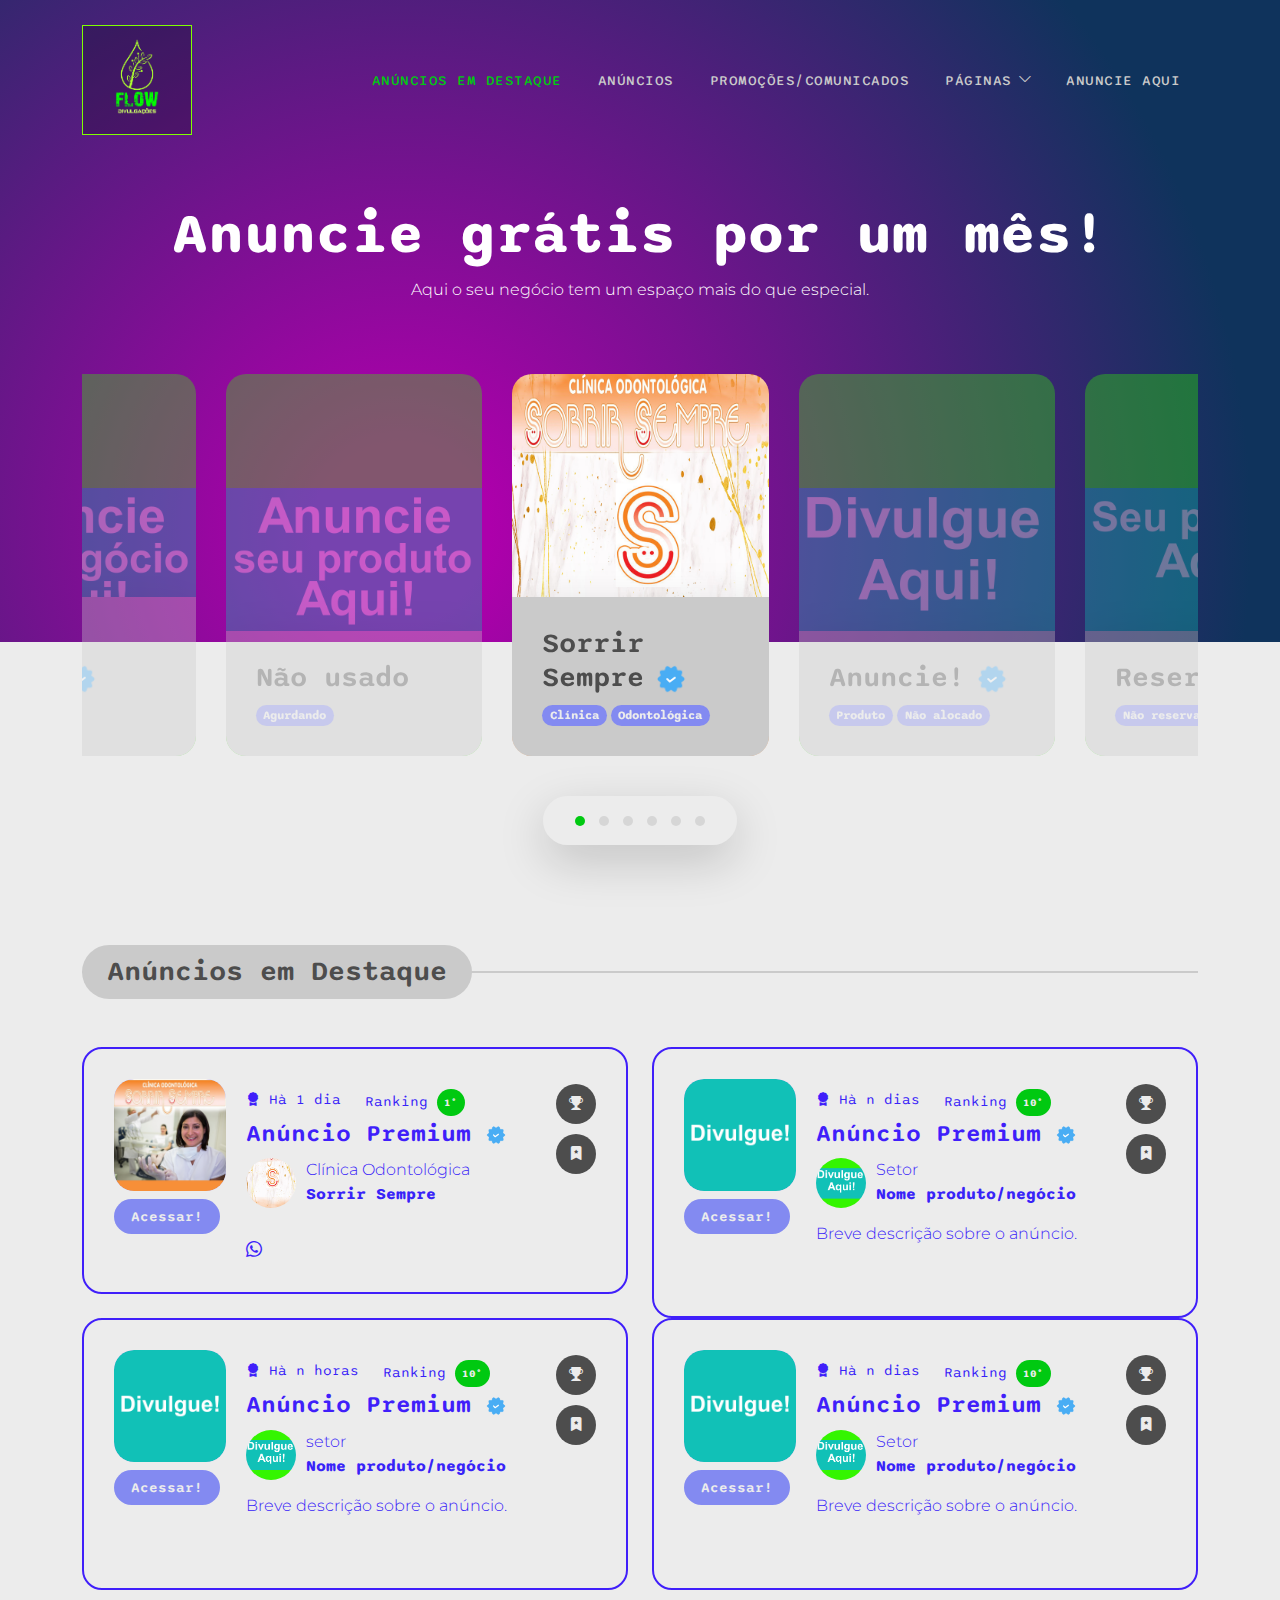
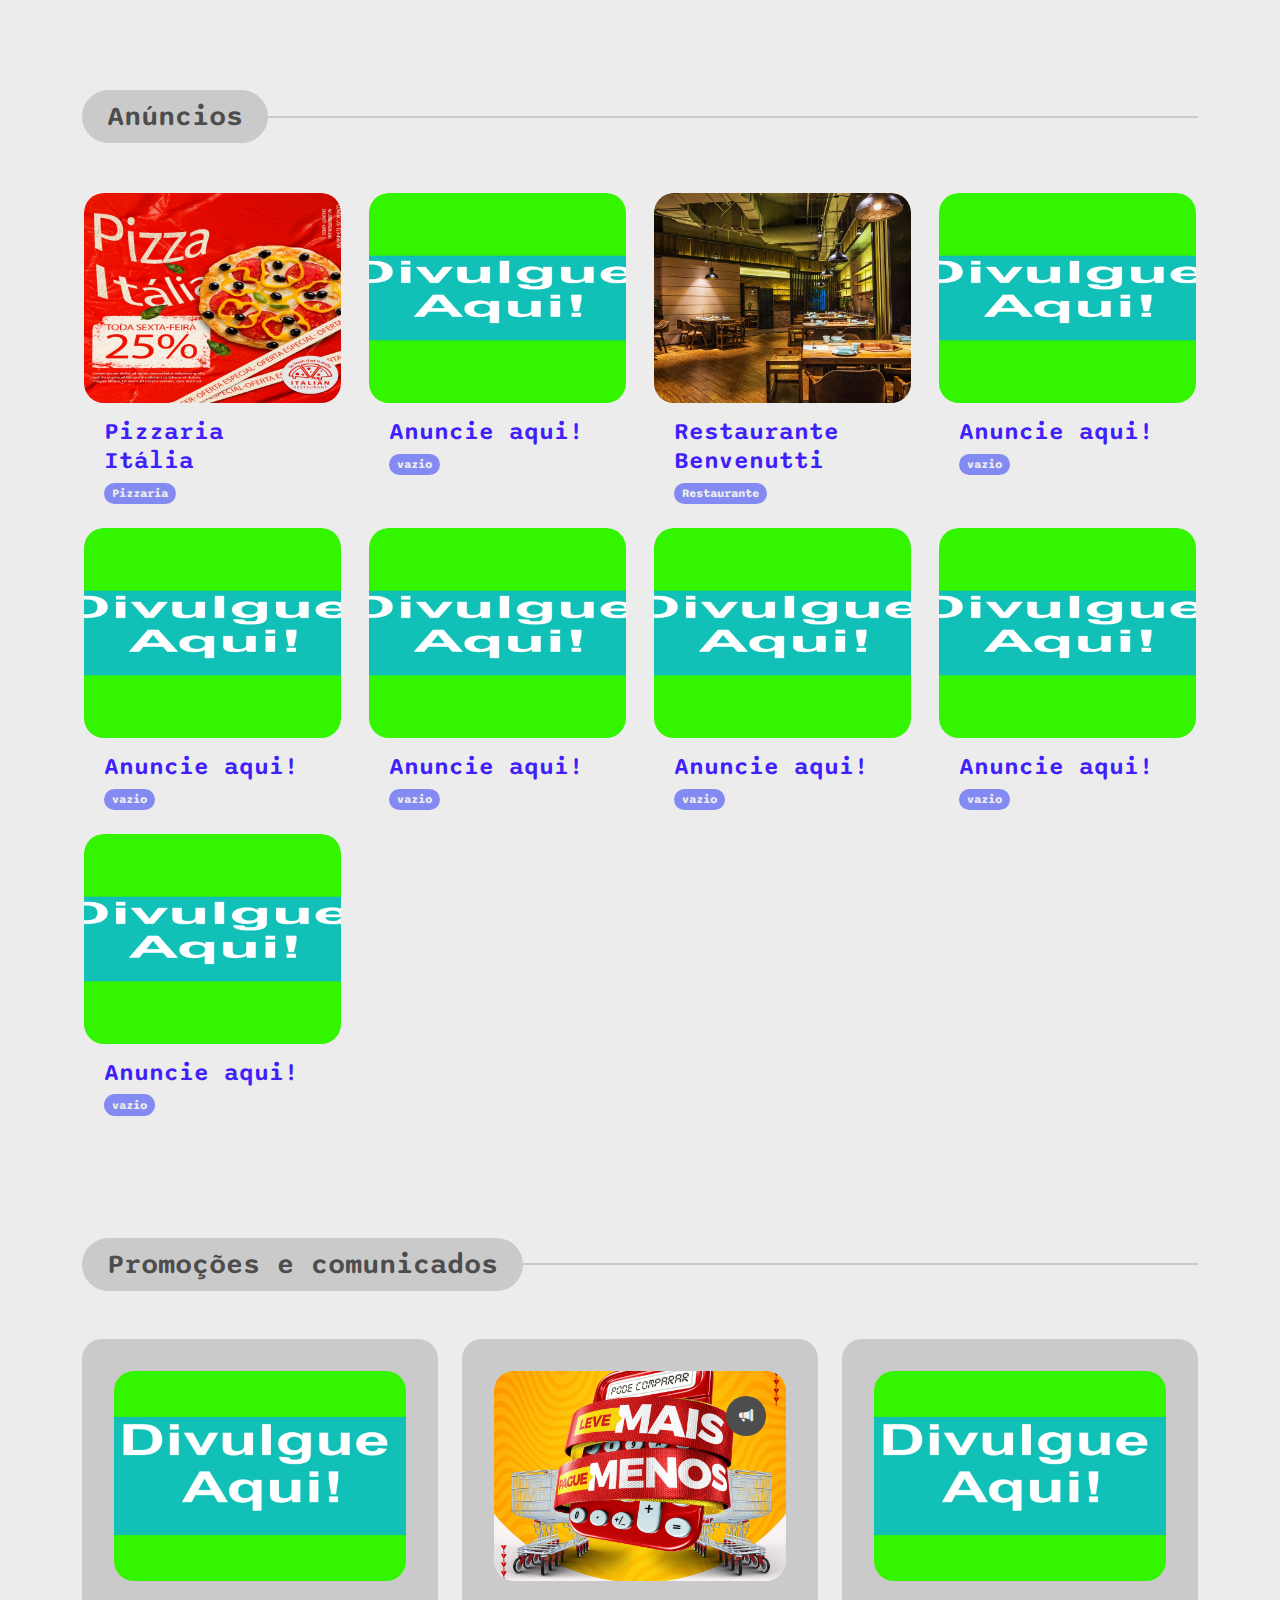
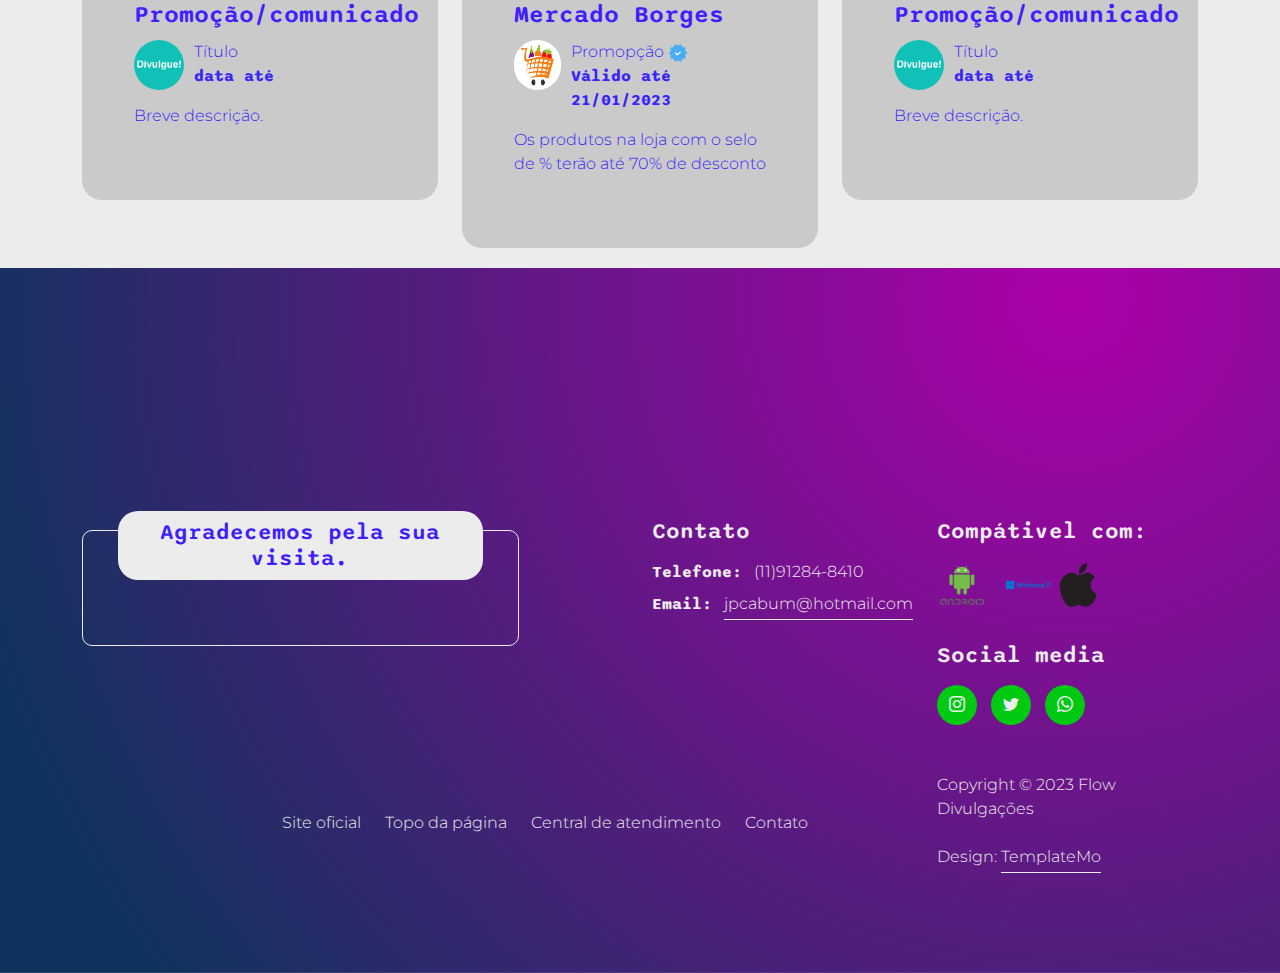
==== index.html @ 2a69c1c2 "Add files via upload" ====
<!doctype html>
<html lang="pt-br">
    <head>
        <meta charset="utf-8">
        <meta name="viewport" content="width=device-width, initial-scale=1">

        <meta name="description" content="Nosso site foi desenvolvido para divulgar negócios, marcas, produtos, etc.
        Aqui a sua marca tem um espaço mais do que especial.
        Venha conhecer nossos planos!">
        <meta name="author" content="Flow Divulgações">
        <meta name="keywords" content="site, divulgação, agência, divulgar meu negócio,
        divulgar pizzaria, divulgar lojinha, anúncio, anúnciar meu negócio, clínica odontológica,
        sorrir sempre, dentista, pizzaria, restaurante, flow, divulgações, flow divulgações">

        <title>Flow Divulgações</title>

        <!-- CSS FILES -->        
        <link rel="preconnect" href="https://fonts.googleapis.com">
        
        <link rel="preconnect" href="https://fonts.gstatic.com" crossorigin>

        <link href="https://fonts.googleapis.com/css2?family=Montserrat:wght@300;400&family=Sono:wght@200;300;400;500;700&display=swap" rel="stylesheet">
                        
        <link rel="stylesheet" href="css/bootstrap.min.css">

        <link rel="stylesheet" href="css/bootstrap-icons.css">

        <link rel="stylesheet" href="css/owl.carousel.min.css">
        
        <link rel="stylesheet" href="css/owl.theme.default.min.css">

        <link href="css/templatemo-pod-talk.css" rel="stylesheet">
        
    </head>
    
    <body>

        <main>
                
            <nav class="navbar navbar-expand-lg">
                <div class="container">
                    <!--logotipo-->
                    <a class="navbar-brand me-lg-5 me-0" href="#">
                        
                        <img src="images/logo.png" class="logo-image img-fluid" alt="templatemo pod talk">
                  
                    </a>
                    <!--fim-logotipo-->
                    <!--pesquisa-->
                    <!--
                    <form action="#" method="get" class="custom-form search-form flex-fill me-3" role="search">
                        <div class="input-group input-group-lg">    
                            <input name="search" type="search" class="form-control" id="search" placeholder="Search Podcast" aria-label="Search">

                            <button type="submit" class="form-control" id="submit">
                                <i class="bi-search"></i>
                            </button>
                        </div>
                    </form>
                    -->
                    <!--fim-pesquisa-->
    
                    <button class="navbar-toggler" type="button" data-bs-toggle="collapse" data-bs-target="#navbarNav" aria-controls="navbarNav" aria-expanded="false" aria-label="Toggle navigation">
                        <span class="navbar-toggler-icon"></span>
                </button>
    
                    <div class="collapse navbar-collapse" id="navbarNav">
                        <ul class="navbar-nav ms-lg-auto">
                            <li class="nav-item">
                                <a class="nav-link active" href="#destaque">Anúncios em Destaque</a>
                            </li>

                            <li class="nav-item">
                                <a class="nav-link" href="#basic">Anúncios</a>
                            </li>

                            <li class="nav-item">
                                <a class="nav-link" href="#promo">Promoções/Comunicados</a>
                            </li>

                            <li class="nav-item dropdown">
                                <a class="nav-link dropdown-toggle" href="#" id="navbarLightDropdownMenuLink" role="button" data-bs-toggle="dropdown" aria-expanded="false">Páginas</a>

                                <ul class="dropdown-menu dropdown-menu-light" aria-labelledby="navbarLightDropdownMenuLink">
                                    <li><a class="dropdown-item" href="#">Em manutenção</a></li>

                                    <li><a class="dropdown-item" href="#">Em manutenção</a></li>
                                </ul>
                            </li>

                            <li class="nav-item">
                                <a class="nav-link" href="tabela/index.html" target="_blank">Anuncie aqui</a>
                            </li>
                        </ul>

                        
                    </div>
                </div>
            </nav>
            

            <section class="hero-section">
                <div class="container">
                    <div class="row">

                        <div class="col-lg-12 col-12">
                            <div class="text-center mb-5 pb-2">


                                
                                <h1 class="text-white">Anuncie grátis por um mês!</h1>

                                <p class="text-white">Aqui o seu negócio tem um espaço mais do que especial.</p>
                                
                                <!--
                                <a href="tabela/index.html" target="_blank"class="btn custom-btn smoothscroll mt-3">Preços!
                                </a>
                                -->
                            </div>

                            <div class="owl-carousel owl-theme">
                                <div class="owl-carousel-info-wrap item">
                                    <img src="images/profile/1.png" class="owl-carousel-image img-fluid" alt="">

                                    <div class="owl-carousel-info">
                                        <h4 class="mb-2">
                                            Sorrir Sempre
                                            <img src="images/verified.png" class="owl-carousel-verified-image img-fluid" alt="">
                                        </h4>

                                        <span class="badge">Clínica</span>

                                        <span class="badge">Odontológica</span>
                                    </div>

                                    <div class="social-share">
                                        <ul class="social-icon">
                                            <li class="social-icon-item">
                                                <a href="#" class="social-icon-link bi-twitter"></a>
                                            </li>

                                            <li class="social-icon-item">
                                                <a href="https://wa.me/message/3HQS3QZQEKSHJ1" target="_blank" class="social-icon-link bi-whatsapp"></a>
                                            </li>
                                        </ul>
                                    </div>
                                </div>

                                <div class="owl-carousel-info-wrap item">
                                    <img src="images/profile/reserva.png" class="owl-carousel-image img-fluid" alt="">

                                    <div class="owl-carousel-info">
                                        <h4 class="mb-2">
                                            Anuncie!
                                            <img src="images/verified.png" class="owl-carousel-verified-image img-fluid" alt="">
                                        </h4>

                                        <span class="badge">Produto</span>

                                        <span class="badge">Não alocado</span>
                                    </div>

                                    <div class="social-share">
                                        <ul class="social-icon">
                                            <li class="social-icon-item">
                                                <a href="#" class="social-icon-link bi-twitter"></a>
                                            </li>

                                            <li class="social-icon-item">
                                                <a href="#" class="social-icon-link bi-facebook"></a>
                                            </li>

                                            <li class="social-icon-item">
                                                <a href="#" class="social-icon-link bi-pinterest"></a>
                                            </li>
                                        </ul>
                                    </div>
                                </div>

                                <div class="owl-carousel-info-wrap item">
                                    <img src="images/profile/reserva2.png" class="owl-carousel-image img-fluid" alt="">

                                    <div class="owl-carousel-info">
                                        <h4 class="mb-2">Reserve!</h4>

                                        <span class="badge">Não reservado</span>

                                        <span class="badge">Livre</span>
                                    </div>

                                    <div class="social-share">
                                        <ul class="social-icon">
                                            <li class="social-icon-item">
                                                <a href="#" class="social-icon-link bi-twitter"></a>
                                            </li>

                                            <li class="social-icon-item">
                                                <a href="#" class="social-icon-link bi-facebook"></a>
                                            </li>

                                            <li class="social-icon-item">
                                                <a href="#" class="social-icon-link bi-pinterest"></a>
                                            </li>
                                        </ul>
                                    </div>
                                </div>

                                <div class="owl-carousel-info-wrap item">
                                    <img src="images/profile/reserva3.png" class="owl-carousel-image img-fluid" alt="">

                                    <div class="owl-carousel-info">
                                        <h4 class="mb-2">Anuncie!</h4>

                                        <span class="badge">Livre para uso</span>
                                    </div>

                                    <div class="social-share">
                                        <ul class="social-icon">
                                            <li class="social-icon-item">
                                                <a href="#" class="social-icon-link bi-instagram"></a>
                                            </li>

                                            <li class="social-icon-item">
                                                <a href="#" class="social-icon-link bi-youtube"></a>
                                            </li>
                                        </ul>
                                    </div>
                                </div>

                                <div class="owl-carousel-info-wrap item">
                                    <img src="images/profile/reserva4.png" class="owl-carousel-image img-fluid" alt="">

                                    <div class="owl-carousel-info">
                                        <h4 class="mb-2">
                                            Espaço livre
                                            <img src="images/verified.png" class="owl-carousel-verified-image img-fluid" alt="">
                                        </h4>

                                        <span class="badge">Reserve</span>
                                    </div>

                                    <div class="social-share">
                                        <ul class="social-icon">
                                            <li class="social-icon-item">
                                                <a href="#" class="social-icon-link bi-instagram"></a>
                                            </li>

                                            <li class="social-icon-item">
                                                <a href="#" class="social-icon-link bi-youtube"></a>
                                            </li>
                                        </ul>
                                    </div>
                                </div>

                                <div class="owl-carousel-info-wrap item">
                                    <img src="images/profile/reserva5.png" class="owl-carousel-image img-fluid" alt="">

                                    <div class="owl-carousel-info">
                                        <h4 class="mb-2">Não usado</h4>

                                        <span class="badge">Agurdando</span>
                                    </div>

                                    <div class="social-share">
                                        <ul class="social-icon">
                                            <li class="social-icon-item">
                                                <a href="#" class="social-icon-link bi-linkedin"></a>
                                            </li>

                                            <li class="social-icon-item">
                                                <a href="#" class="social-icon-link bi-whatsapp"></a>
                                            </li>
                                        </ul>
                                    </div>
                                </div>
                            </div>
                        </div>

                    </div>
                </div>
            </section>


            <section class="latest-podcast-section section-padding pb-0" id="section_2">
                <div class="container">
                    <div class="row justify-content-center">

                        <div class="col-lg-12 col-12">
                            <div class="section-title-wrap mb-5">
                                <h4 id="destaque" class="section-title">Anúncios em Destaque</h4>
                            </div>
                        </div>

                        <div class="col-lg-6 col-12 mb-4 mb-lg-0">
                            <div class="custom-block d-flex">
                                <div class="">
                                    <div class="custom-block-icon-wrap">
                                        <div class="section-overlay"></div>
                                        <a href="#" class="custom-block-image-wrap">
                                            <img src="images/podcast/divulgue1.png" class="custom-block-image img-fluid" alt="">

                                            <a href="#" class="custom-block-icon">
                                                <i class="bi-play-fill"></i>
                                            </a>
                                        </a>
                                    </div>

                                    <div class="mt-2">
                                        <a href="#" class="btn custom-btn">
                                            Acessar!
                                        </a>
                                    </div>
                                </div>

                                <div class="custom-block-info">
                                    <div class="custom-block-top d-flex mb-1">
                                        <small class="me-4">
                                            <i class="bi-award-fill custom-icon"></i>
                                            Hà 1 dia
                                        </small>

                                        <small>Ranking <span class="badge"> 1º </span></small>
                                    </div>

                                    <h5 class="mb-2">
                                        <a href="#">
                                            Anúncio Premium <img src="images/verified.png" class="verified-image img-fluid" alt="">
                                        </a>
                                    </h5>

                                    <div class="profile-block d-flex">
                                        <img src="images/profile/1.png" class="profile-block-image img-fluid" alt="">

                                        <p>
                                            Clínica Odontológica
                                        
                                            <strong>Sorrir Sempre</strong></p>
                                    </div>

                                   
                                    <p class="mb-0"></p>

                                    <div class="custom-block-bottom d-flex justify-content-between mt-3">
                                        
                                        <a href="https://wa.me/message/3HQS3QZQEKSHJ1" target="_blank" class=" bi-whatsapp me-1">
                                            <span></span>
                                        </a>

                                        <a href="#" class=" me-1">
                                            <span></span>
                                        </a>

                                        <a href="#" class=" me-1">
                                            <span></span>
                                        </a>

                                        <a href="#" class="">
                                            <span></span>
                                        </a>
                                    </div>
                                </div>

                                <div class="d-flex flex-column ms-auto">
                                    <a href="#" class="badge ms-auto">
                                        <i class="bi-trophy-fill"></i>
                                    </a>

                                    <a href="#" class="badge ms-auto">
                                        <i class="bi-bookmark-star-fill"></i>
                                    </a>
                                </div>
                            </div>
                        </div>

                        <div class="col-lg-6 col-12 mb-4 mb-lg-0">
                            <div class="custom-block d-flex">
                                <div class="">
                                    <div class="custom-block-icon-wrap">
                                        <div class="section-overlay"></div>
                                        <a href="#" class="custom-block-image-wrap">
                                            <img src="images/podcast/divulgue.png" class="custom-block-image img-fluid" alt="">

                                            <a href="#" class="custom-block-icon">
                                                <i class="bi-play-fill"></i>
                                            </a>
                                        </a>
                                    </div>

                                    <div class="mt-2">
                                        <a href="#" class="btn custom-btn">
                                            Acessar!
                                        </a>
                                    </div>
                                </div>

                                <div class="custom-block-info">
                                    <div class="custom-block-top d-flex mb-1">
                                        <small class="me-4">
                                            <i class="bi-award-fill custom-icon"></i>
                                            Hà n dias
                                        </small>

                                        <small>Ranking <span class="badge">10º</span></small>
                                    </div>

                                    <h5 class="mb-2">
                                        <a href="#">
                                            Anúncio Premium <img src="images/verified.png" class="verified-image img-fluid" alt="">
                                        </a>
                                    </h5>

                                    <div class="profile-block d-flex">
                                        <img src="images/profile/reserva.png" class="profile-block-image img-fluid" alt="">

                                        <p>
                                            Setor
                                            <strong>Nome produto/negócio</strong></p>
                                    </div>

                                    <p class="mb-0">Breve descrição sobre o anúncio.</p>

                                    <div class="custom-block-bottom d-flex justify-content-between mt-3">
                                        <a href="#" class=" me-1">
                                            <span></span>
                                        </a>

                                        <a href="#" class=" me-1">
                                            <span></span>
                                        </a>

                                        <a href="#" class=" me-1">
                                            <span></span>
                                        </a>

                                        <a href="#" class="">
                                            <span></span>
                                        </a>
                                    </div>
                                </div>

                                <div class="d-flex flex-column ms-auto">
                                    <a href="#" class="badge ms-auto">
                                        <i class="bi-trophy-fill"></i>
                                    </a>

                                    <a href="#" class="badge ms-auto">
                                        <i class="bi-bookmark-star-fill"></i>
                                    </a>
                                </div>
                            </div>
                        </div>

                        <div class="col-lg-6 col-12 mb-4 mb-lg-0">
                            <div class="custom-block d-flex">
                                <div class="">
                                    <div class="custom-block-icon-wrap">
                                        <div class="section-overlay"></div>
                                        <a href="#" class="custom-block-image-wrap">
                                            <img src="images/podcast/divulgue.png" class="custom-block-image img-fluid" alt="">

                                            <a href="#" class="custom-block-icon">
                                                <i class="bi-play-fill"></i>
                                            </a>
                                        </a>
                                    </div>

                                    <div class="mt-2">
                                        <a href="#" class="btn custom-btn">
                                            Acessar!
                                        </a>
                                    </div>
                                </div>

                                <div class="custom-block-info">
                                    <div class="custom-block-top d-flex mb-1">
                                        <small class="me-4">
                                            <i class="bi-award-fill custom-icon"></i>
                                            Hà n horas
                                        </small>

                                        <small>Ranking <span class="badge">10º</span></small>
                                    </div>

                                    <h5 class="mb-2">
                                        <a href="detail-page.html">
                                            Anúncio Premium <img src="images/verified.png" class="verified-image img-fluid" alt="">
                                        </a>
                                    </h5>

                                    <div class="profile-block d-flex">
                                        <img src="images/profile/reserva.png" class="profile-block-image img-fluid" alt="">

                                        <p>
                                            setor
                                            
                                            <strong>Nome produto/negócio</strong></p>
                                    </div>

                                    <p class="mb-0">Breve descrição sobre o anúncio.</p>

                                    <div class="custom-block-bottom d-flex justify-content-between mt-3">
                                        <a href="#" class=" me-1">
                                            <span></span>
                                        </a>

                                        <a href="#" class=" me-1">
                                            <span></span>
                                        </a>

                                        <a href="#" class=" me-1">
                                            <span></span>
                                        </a>

                                        <a href="#" class="">
                                            <span></span>
                                        </a>
                                    </div>
                                </div>

                                <div class="d-flex flex-column ms-auto">
                                    <a href="#" class="badge ms-auto">
                                        <i class="bi-trophy-fill"></i>
                                    </a>

                                    <a href="#" class="badge ms-auto">
                                        <i class="bi-bookmark-star-fill"></i>
                                    </a>
                                </div>
                            </div>
                        </div>

                        <div class="col-lg-6 col-12 mb-4 mb-lg-0">
                            <div class="custom-block d-flex">
                                <div class="">
                                    <div class="custom-block-icon-wrap">
                                        <div class="section-overlay"></div>
                                        <a href="#" class="custom-block-image-wrap">
                                            <img src="images/podcast/divulgue.png" class="custom-block-image img-fluid" alt="">

                                            <a href="#" class="custom-block-icon">
                                                <i class="bi-play-fill"></i>
                                            </a>
                                        </a>
                                    </div>

                                    <div class="mt-2">
                                        <a href="#" class="btn custom-btn">
                                            Acessar!
                                        </a>
                                    </div>
                                </div>

                                <div class="custom-block-info">
                                    <div class="custom-block-top d-flex mb-1">
                                        <small class="me-4">
                                            <i class="bi-award-fill custom-icon"></i>
                                            Hà n dias
                                        </small>

                                        <small>Ranking <span class="badge">10º</span></small>
                                    </div>

                                    <h5 class="mb-2">
                                        <a href="#">
                                            Anúncio Premium <img src="images/verified.png" class="verified-image img-fluid" alt="">
                                        </a>
                                    </h5>

                                    <div class="profile-block d-flex">
                                        <img src="images/profile/reserva.png" class="profile-block-image img-fluid" alt="">

                                        <p>
                                            Setor
                                            <strong>Nome produto/negócio</strong></p>
                                    </div>

                                    <p class="mb-0">Breve descrição sobre o anúncio.</p>

                                    <div class="custom-block-bottom d-flex justify-content-between mt-3">
                                        <a href="#" class=" me-1">
                                            <span></span>
                                        </a>

                                        <a href="#" class=" me-1">
                                            <span></span>
                                        </a>

                                        <a href="#" class=" me-1">
                                            <span></span>
                                        </a>

                                        <a href="#" class="">
                                            <span></span>
                                        </a>
                                    </div>
                                </div>

                                <div class="d-flex flex-column ms-auto">
                                    <a href="#" class="badge ms-auto">
                                        <i class="bi-trophy-fill"></i>
                                    </a>

                                    <a href="#" class="badge ms-auto">
                                        <i class="bi-bookmark-star-fill"></i>
                                    </a>
                                </div>
                            </div>
                        </div>

                    </div>
                </div>
            </section>

           <!--Anúncios comuns - Adesão Básica-->
            <section class="topics-section section-padding pb-0" id="section_3">
                <div class="container">
                    <div class="row">
<!--1-->
                        <div class="col-lg-12 col-12">
                            <div class="section-title-wrap mb-5">
                                <div id="basic">
                                <h4 class="section-title">Anúncios</h4>
                            </div>
                            </div>
                        </div>

                        <div class="col-lg-3 col-md-6 col-12 mb-4 mb-lg-0">
                            <div class="custom-block custom-block-overlay">
                                <a href="#" class="custom-block-image-wrap">
                                    <img src="images/topics/divulg1.jpg" class="custom-block-image img-fluid" alt="">
                                </a>

                                <div class="custom-block-info custom-block-overlay-info">
                                    <h5 class="mb-1">
                                        <a href="#">
                                            Pizzaria Itália
                                        </a>
                                    </h5>

                                    <p class="badge mb-0">Pizzaria</p>
                                </div>
                            </div>
                        </div>
<!--fim-1-->
<!--2-->
                        <div class="col-lg-3 col-md-6 col-12 mb-4 mb-lg-0">
                            <div class="custom-block custom-block-overlay">
                                <a href="#" class="custom-block-image-wrap">
                                    <img src="images/topics/reserva.png" class="custom-block-image img-fluid" alt="">
                                </a>

                                <div class="custom-block-info custom-block-overlay-info">
                                    <h5 class="mb-1">
                                        <a href="#">
                                            Anuncie aqui!
                                        </a>
                                    </h5>

                                    <p class="badge mb-0">vazio</p>
                                </div>
                            </div>
                        </div>
<!--fim-2-->
<!--3-->
                        <div class="col-lg-3 col-md-6 col-12 mb-4 mb-lg-0">
                            <div class="custom-block custom-block-overlay">
                                <a href="#" class="custom-block-image-wrap">
                                    <img src="images/topics/divulg3.jpg" class="custom-block-image img-fluid" alt="">
                                </a>

                                <div class="custom-block-info custom-block-overlay-info">
                                    <h5 class="mb-1">
                                        <a href="#">
                                            Restaurante Benvenutti
                                        </a>
                                    </h5>

                                    <p class="badge mb-0">Restaurante</p>
                                </div>
                            </div>
                        </div>
<!--fim-3-->
<!--4-->
                        <div class="col-lg-3 col-md-6 col-12 mb-4 mb-lg-0">
                            <div class="custom-block custom-block-overlay">
                                <a href="#" class="custom-block-image-wrap">
                                    <img src="images/topics/reserva.png" class="custom-block-image img-fluid" alt="">
                                </a>

                                <div class="custom-block-info custom-block-overlay-info">
                                    <h5 class="mb-1">
                                        <a href="#">
                                            Anuncie aqui!
                                        </a>
                                    </h5>

                                    <p class="badge mb-0">vazio</p>
                                </div>
                            </div>
                        </div>
<!--5-->
                        <div class="col-lg-3 col-md-6 col-12 mb-4 mb-lg-0">
                            <div class="custom-block custom-block-overlay">
                                <a href="#" class="custom-block-image-wrap">
                                    <img src="images/topics/reserva.png" class="custom-block-image img-fluid" alt="">
                                </a>

                                <div class="custom-block-info custom-block-overlay-info">
                                    <h5 class="mb-1">
                                        <a href="#">
                                            Anuncie aqui!
                                        </a>
                                    </h5>

                                    <p class="badge mb-0">vazio</p>
                                </div>
                            </div>
                        </div>
<!--fim-5-->
<!--6-->

                        <div class="col-lg-3 col-md-6 col-12 mb-4 mb-lg-0">
                            <div class="custom-block custom-block-overlay">
                                <a href="#" class="custom-block-image-wrap">
                                    <img src="images/topics/reserva.png" class="custom-block-image img-fluid" alt="">
                                </a>

                                <div class="custom-block-info custom-block-overlay-info">
                                    <h5 class="mb-1">
                                        <a href="#">
                                            Anuncie aqui!
                                        </a>
                                    </h5>

                                    <p class="badge mb-0">vazio</p>
                                </div>
                            </div>
                        </div>
<!--fim-6-->
<!--7-->
                        <div class="col-lg-3 col-md-6 col-12 mb-4 mb-lg-0">
                            <div class="custom-block custom-block-overlay">
                                <a href="#" class="custom-block-image-wrap">
                                    <img src="images/topics/reserva.png" class="custom-block-image img-fluid" alt="">
                                </a>

                                <div class="custom-block-info custom-block-overlay-info">
                                    <h5 class="mb-1">
                                        <a href="#">
                                            Anuncie aqui!
                                        </a>
                                    </h5>

                                    <p class="badge mb-0">vazio</p>
                                </div>
                            </div>
                        </div>
<!--fim-7-->
<!--8-->
                        <div class="col-lg-3 col-md-6 col-12 mb-4 mb-lg-0">
                            <div class="custom-block custom-block-overlay">
                                <a href="#" class="custom-block-image-wrap">
                                    <img src="images/topics/reserva.png" class="custom-block-image img-fluid" alt="">
                                </a>

                                <div class="custom-block-info custom-block-overlay-info">
                                    <h5 class="mb-1">
                                        <a href="#">
                                            Anuncie aqui!
                                        </a>
                                    </h5>

                                    <p class="badge mb-0">vazio</p>
                                </div>
                            </div>
                        </div>
                        <!--fim-8-->
                        <!--9-->
                        <div class="col-lg-3 col-md-6 col-12 mb-4 mb-lg-0">
                            <div class="custom-block custom-block-overlay">
                                <a href="#" class="custom-block-image-wrap">
                                    <img src="images/topics/reserva.png" class="custom-block-image img-fluid" alt="">
                                </a>

                                <div class="custom-block-info custom-block-overlay-info">
                                    <h5 class="mb-1">
                                        <a href="#">
                                            Anuncie aqui!
                                        </a>
                                    </h5>

                                    <p class="badge mb-0">vazio</p>
                                </div>
                            </div>
                        </div>
                        <!--fim9-->

                    </div>
                </div>
            </section>
            <!--fim anúncios básicos-->

            <!--promoções/comunicasos/avisos/divulgações-->
            <section class="trending-podcast-section section-padding">
                <div class="container">
                    <div class="row">

                        <div class="col-lg-12 col-12">
                            <div class="section-title-wrap mb-5">
                                <div id="promo">
                                <h4 class="section-title">Promoções e comunicados</h4>
                                </div>     
                            </div>
                        </div>
                        <!--promoção/divulgação 1-->
                        <div class="col-lg-4 col-12 mb-4 mb-lg-0">
                            <div class="custom-block custom-block-full">
                                <div class="custom-block-image-wrap">
                                    <a href="#">
                                        <img src="images/podcast/reserva.png" class="custom-block-image img-fluid" alt="">
                                    </a>
                                </div>

                                <div class="custom-block-info">
                                    <h5 class="mb-2">
                                        
                                        <a href="#">
                                            Promoção/comunicado
                                        </a>
                                    </h5>

                                    <div class="profile-block d-flex">
                                        <img src="images/podcast/divulgue.png" class="profile-block-image img-fluid" alt="">

                                        <p>Título
                                            <strong>data até</strong></p>
                                    </div>

                                    <p class="mb-0">Breve descrição.</p>
                                    
                                    <div class="custom-block-bottom d-flex justify-content-between mt-3">
                                        <a href="#" class=" me-1">
                                            <span></span>
                                        </a>

                                        <a href="#" class=" me-1">
                                            <span></span>
                                        </a>

                                        <a href="#" class=" me-1">
                                            <span></span>
                                        </a>
                                    </div>
                                </div>
                                <!--aviso fim-1-->

                                <!--aviso 2-->
                                <div class="social-share d-flex flex-column ms-auto">
                                    <a href="#" class="">
                                        <i class=""></i>
                                    </a>

                                    <a href="#" class="">
                                        <i class=""></i>
                                    </a>
                                </div>
                            </div>
                        </div>

                        <div class="col-lg-4 col-12 mb-4 mb-lg-0">
                            <div class="custom-block custom-block-full">
                                <div class="custom-block-image-wrap">
                                    <a href="#">
                                        <img src="images/podcast/promo2.jpg" class="custom-block-image img-fluid" alt="">
                                    </a>
                                </div>

                                <div class="custom-block-info">
                                    <h5 class="">
                                        <a href="#">
                                            Mercado Borges
                                        </a>
                                    </h5>

                                    <div class="profile-block d-flex">
                                        <img src="images/profile/market.jpg" class="profile-block-image img-fluid" alt="">

                                        <p>
                                            Promopção
                                            <img src="images/verified.png" class="verified-image img-fluid" alt="">
                                            <strong>Válido até 21/01/2023</strong>
                                        </p>
                                    </div>

                                    <p class="mb-0">Os produtos na loja com o selo de % terão até 70% de desconto</p>

                                    <div class="custom-block-bottom d-flex justify-content-between mt-3">
                                        <a href="#" class="">
                                            <span></span>
                                        </a>

                                        <a href="#" class=" ">
                                            <span></span>
                                        </a>

                                        <a href="#" class="">
                                            <span></span>
                                        </a>
                                    </div>
                                </div>

                                <div class="social-share d-flex flex-column ms-auto">
                                    <a href="#" class="">
                                        <i class=""></i>
                                    </a>

                                    <a href="#" class="badge ms-auto">
                                        <i class="bi-megaphone-fill"></i>
                                    </a>
                                </div>
                            </div>
                        </div>
                        <!--fim promoção/divulgação 2-->

                         <!--promoção/divulgação 1-->
                         <div class="col-lg-4 col-12 mb-4 mb-lg-0">
                            <div class="custom-block custom-block-full">
                                <div class="custom-block-image-wrap">
                                    <a href="#">
                                        <img src="images/podcast/reserva.png" class="custom-block-image img-fluid" alt="">
                                    </a>
                                </div>

                                <div class="custom-block-info">
                                    <h5 class="mb-2">
                                        <a href="#">
                                            Promoção/comunicado
                                        </a>
                                    </h5>

                                    <div class="profile-block d-flex">
                                        <img src="images/podcast/divulgue.png" class="profile-block-image img-fluid" alt="">

                                        <p>Título
                                            <strong>data até</strong></p>
                                    </div>

                                    <p class="mb-0">Breve descrição.</p>
                                    
                                    <div class="custom-block-bottom d-flex justify-content-between mt-3">
                                        <a href="#" class=" me-1">
                                            <span></span>
                                        </a>

                                        <a href="#" class=" me-1">
                                            <span></span>
                                        </a>

                                        <a href="#" class=" me-1">
                                            <span></span>
                                        </a>
                                    </div>
                                </div>
                                <!--aviso fim-1-->
                    </div>
                </div>
            </section>
        </main>


        <footer class="site-footer">   
            <div class="container">
                <div class="row">

                    <div class="col-lg-6 col-12 mb-5 mb-lg-0">
                        <div class="subscribe-form-wrap">
                            <h6>Agradecemos pela sua visita.</h6>
                            <!--
                            <form class="custom-form subscribe-form" action="#" method="get" role="form">
                                <input type="" name="subscribe-email" id="subscribe-email" pattern="[^ @]*@[^ @]*" class="form-control" placeholder="Email Address" required="">

                                <div class="col-lg-12 col-12">
                                    <button type="submit" class="form-control" id="submit">Subscribe</button>
                                </div>
                            </form>
                            -->
                        </div>
                    </div>

                    <div class="col-lg-3 col-md-6 col-12 mb-4 mb-md-0 mb-lg-0">
                        <h6 class="site-footer-title mb-3">Contato</h6>

                        <p class="mb-2"><strong class="d-inline me-2">Telefone:</strong> (11)91284-8410</p>

                        <p>
                            <strong class="d-inline me-2">Email:</strong>
                            <a href="#">jpcabum@hotmail.com</a> 
                        </p>
                    </div>

                    <div class="col-lg-3 col-md-6 col-12">
                        <h6 class="site-footer-title mb-3">Compátivel com:</h6>

                        <div class="site-footer-thumb mb-4 pb-2">
                            <div class="d-flex flex-wrap">
                                <a href="#">
                                    <img src="images/android.png" class="me-3 mb-2 mb-lg-0 img-fluid" alt="">
                                </a>

                                <a href="#">
                                    <img src="images/windows.png" class="img-fluid" alt="">
                                </a>

                                <a href="#">
                                    <img src="images/apple.png" class="img-fluid" alt="">
                                </a>
                            </div>
                        </div>

                        <h6 class="site-footer-title mb-3">Social media</h6>

                        <ul class="social-icon">
                            <li class="social-icon-item">
                                <a href="#" class="social-icon-link bi-instagram"></a>
                            </li>

                            <li class="social-icon-item">
                                <a href="#" class="social-icon-link bi-twitter"></a>
                            </li>

                            <li class="social-icon-item">
                                <a href="https://wa.me/message/Z76PH2HEU5CYF1" target="_blank" class="social-icon-link bi-whatsapp"></a>
                            </li>
                        </ul>
                    </div>

                </div>
            </div>

            <div class="container pt-5">
                <div class="row align-items-center">

                    <div class="col-lg-2 col-md-3 col-12">
                        <a class="navbar-brand" href="index.html">
                            <!--
                            <img src="images/profile/favicon.jpg" class="logo-image img-fluid" alt="templatemo pod talk"> -->
                        </a>
                    </div>

                    <div class="col-lg-7 col-md-9 col-12">
                        <ul class="site-footer-links">
                            <li class="site-footer-link-item">
                                <a href="#" class="site-footer-link">Site oficial</a>
                            </li>

                            <li class="site-footer-link-item">
                                <a href="#" class="site-footer-link">Topo da página</a>
                            </li>

                            <li class="site-footer-link-item">
                                <a href="#" class="site-footer-link">Central de atendimento</a>
                            </li>

                            <li class="site-footer-link-item">
                                <a href="#" class="site-footer-link">Contato</a>
                            </li>
                        </ul>
                    </div>

                    <div class="col-lg-3 col-12">
                        <p class="copyright-text mb-0">Copyright © 2023 Flow Divulgações
                        <br><br>
                        Design: <a rel="nofollow" href="https://templatemo.com/page/1" target="_parent">TemplateMo</a></p>
                    </div>
                </div>
            </div>
        </footer>


        <!-- JAVASCRIPT FILES -->
        <script src="js/jquery.min.js"></script>
        <script src="js/bootstrap.bundle.min.js"></script>
        <script src="js/owl.carousel.min.js"></script>
        <script src="js/custom.js"></script>

    </body>
</html>
---- css/templatemo-pod-talk.css ----
@import url('https://fonts.googleapis.com/css2?family=Urbanist:wght@500&display=swap');
/*

TemplateMo 584 Pod Talk

https://templatemo.com/tm-584-pod-talk

*/



/*---------------------------------------
  CUSTOM PROPERTIES ( VARIABLES )             
-----------------------------------------*/

:root {
  --white-color:                  #ececec;
  --primary-color:                #401ffa;
  --secondary-color:              #00c911;
  --section-bg-color:             #cacaca;
  --custom-btn-bg-color:          #838af1;
  --custom-btn-bg-hover-color:    #150aab;
  --dark-color:                   #4d4d4d;
  --p-color:                      #3823f8;
  --border-color:                 #17c900;
  --link-hover-color:             #1eb300;

  --body-font-family:             'Montserrat', sans-serif;
  --title-font-family:            'Sono', sans-serif;

  --h1-font-size:                 58px;
  --h2-font-size:                 46px;
  --h3-font-size:                 32px;
  --h4-font-size:                 28px;
  --h5-font-size:                 24px;
  --h6-font-size:                 22px;
  --p-font-size:                  16px;
  --menu-font-size:               14px;

  --border-radius-large:          100px;
  --border-radius-medium:         20px;
  --border-radius-small:          10px;

  --font-weight-light:            300;
  --font-weight-normal:           400;
  --font-weight-medium:           500;
  --font-weight-semibold:         600;
  --font-weight-bold:             700;
}

body {
  background-color: var(--white-color);
  font-family: var(--body-font-family); 
}


/*---------------------------------------
  TYPOGRAPHY               
-----------------------------------------*/

h2,
h3,
h4,
h5,
h6 {
  color: var(--dark-color);
}

h1,
h2,
h3,
h4,
h5,
h6 {
  font-family: var(--title-font-family); 
  font-weight: var(--font-weight-semibold);
}

h1 {
  font-size: var(--h1-font-size);
  font-weight: var(--font-weight-bold);
}

h2 {
  font-size: var(--h2-font-size);
  font-weight: var(--font-weight-bold);
}

h3 {
  font-size: var(--h3-font-size);
}

h4 {
  font-size: var(--h4-font-size);
}

h5 {
  font-size: var(--h5-font-size);
}

h6 {
  font-size: var(--h6-font-size);
}

p {
  color: var(--p-color);
  font-size: var(--p-font-size);
  font-weight: var(--font-weight-light);
}

ul li {
  color: var(--p-color);
  font-size: var(--p-font-size);
  font-weight: var(--font-weight-light);
}

a, 
button {
  touch-action: manipulation;
  transition: all 0.3s;
}

a {
  display: inline-block;
  color: var(--primary-color);
  text-decoration: none;
}

a:hover {
  color: var(--link-hover-color);
}

b,
strong {
  font-weight: var(--font-weight-bold);
}

::selection {
  background-color: var(--primary-color);
  color: var(--white-color);
}


/*---------------------------------------
  SECTION               
-----------------------------------------*/
.section-title-wrap {
  position: relative;
}

.section-title-wrap::after {
  content: "";
  background: var(--section-bg-color);
  width: 100%;
  height: 2px;
  position: absolute;
  top: 50%;
  left: 50%;
  transform: translate(-50%, -50%);
  pointer-events: none;
}

.section-title {
  background: var(--section-bg-color);
  border-radius: var(--border-radius-large);
  display: inline-block;
  position: relative;
  z-index: 2;
  margin-bottom: 0;
  padding: 10px 25px;
}

.section-padding {
  padding-top: 100px;
  padding-bottom: 100px;
}

main {
  position: relative;
  z-index: 1;
}

.section-bg {
  background-color: var(--section-bg-color);
}

.section-overlay {
  background-color: var(--primary-color);
  position: absolute;
  top: 0;
  left: 0;
  pointer-events: none;
  width: 100%;
  height: 100%;
  opacity: 0.85;
}

.section-overlay + .container {
  position: relative;
}


/*---------------------------------------
  CUSTOM ICON COLOR               
-----------------------------------------*/
.custom-icon {
  color: var(--primary-color);
}


/*---------------------------------------
  CUSTOM BUTTON               
-----------------------------------------*/
.custom-btn {
  background: var(--custom-btn-bg-color);
  border: 2px solid transparent;
  border-radius: var(--border-radius-large);
  color: var(--white-color);
  font-family: var(--title-font-family);
  font-size: var(--p-font-size);
  font-weight: var(--font-weight-semibold);
  line-height: normal;
  transition: all 0.3s;
  padding: 10px 20px;
}

.custom-btn:hover {
  background: var(--custom-btn-bg-hover-color);
  color: var(--white-color);
}

.custom-border-btn {
  background: transparent;
  border: 2px solid var(--custom-btn-bg-color);
  color: var(--custom-btn-bg-color);
}

.custom-border-btn:hover {
  background: var(--custom-btn-bg-color);
  border-color: transparent;
  color: var(--primary-color);
}

.custom-btn-bg-white {
  border-color: var(--white-color);
  color: var(--white-color);
}


/*---------------------------------------
  SITE HEADER              
-----------------------------------------*/
.site-header {
  background-image:url("images/footer.jpg")  linear-gradient(to bottom, #6d6027, #d3cbb8);
  background-repeat: no-repeat;
  background-size: cover;
  background-position: center;
  min-height: 480px;
  position: relative;
}

.site-header h2 {
  color: var(--white-color);
}


/*---------------------------------------
  NAVIGATION              
-----------------------------------------*/
.navbar {
  background-color: transparent;
  position: absolute;
  top: 0;
  right: 0;
  left: 0;
  z-index: 9;
  padding-top: 20px;
  padding-bottom: 20px;
}

.navbar .navbar-brand,
.navbar .navbar-brand:hover {
  color: var(--white-color);
}

.navbar .logo-image {
  background-color: rgba(0, 0, 0, 0.199);
  border: solid 1px chartreuse;
  margin: 0;
  width: 110px;
}
.logo-image:hover{
  border: solid 1px white;
  background-color: rgba(0, 0, 0, 0.452);

}

.logo-image {
  width: 400px;
  height: auto;
}

.navbar-brand,
.navbar-brand:hover {
  font-size: var(--h3-font-size);
  font-weight: var(--font-weight-bold);
  display: inline-block;
}

.navbar-brand span {
  font-family: var(--title-font-family);
}

.navbar-nav .nav-link {
  display: inline-block;
  color: var(--section-bg-color);
  font-family: var(--title-font-family); 
  font-size: var(--menu-font-size);
  font-weight: var(--font-weight-medium);
  text-transform: uppercase;
  letter-spacing: 0.5px;
  position: relative;
  padding-top: 15px;
  padding-bottom: 15px;
}

.navbar-expand-lg .navbar-nav .nav-link {
  padding-right: 18px;
  padding-left: 18px;
}

.navbar-nav .nav-link.active, 
.navbar-nav .nav-link:hover {
  color: var(--secondary-color);
}

.navbar .dropdown-menu {
  background: var(--white-color);
  box-shadow: 0 1rem 3rem rgba(0,0,0,.175);
  border: 0;
  display: inherit;
  opacity: 0;
  min-width: 9rem;
  margin-top: 20px;
  padding: 13px 0 10px 0;
  transition: all 0.3s;
  pointer-events: none;
}

.navbar .dropdown-menu::before {
  content: "";
  width: 0;
  height: 0;
  border-left: 20px solid transparent;
  border-right: 20px solid transparent;
  border-bottom: 15px solid var(--white-color);
  position: absolute;
  top: -10px;
  left: 10px;
}

.navbar .dropdown-item {
  display: inline-block;
  color: var(--p-bg-color);
  font-family: var(--title-font-family); 
  font-size: var(--menu-font-size);
  font-weight: var(--font-weight-medium);
  text-transform: uppercase;
  letter-spacing: 0.5px;
  position: relative;
}

.navbar .dropdown-item.active, 
.navbar .dropdown-item:active,
.navbar .dropdown-item:focus, 
.navbar .dropdown-item:hover {
  background: transparent;
  color: var(--secondary-color);
}

.navbar .dropdown-toggle::after {
  content: "\f282";
  display: inline-block;
  font-family: bootstrap-icons !important;
  font-size: var(--menu-font-size);
  font-style: normal;
  font-weight: normal !important;
  font-variant: normal;
  text-transform: none;
  line-height: 1;
  vertical-align: -.125em;
  -webkit-font-smoothing: antialiased;
  -moz-osx-font-smoothing: grayscale;
  position: relative;
  left: 2px;
  border: 0;
}

@media screen and (min-width: 992px) {
  .navbar .dropdown:hover .dropdown-menu {
    opacity: 1;
    margin-top: 0;
    pointer-events: auto;
  }
}

.navbar .custom-border-btn {
  border-color: var(--white-color);
  color: var(--white-color);
}

.navbar .custom-border-btn:hover {
  background: var(--white-color);
  color: var(--secondary-color);
}

.navbar-toggler {
  border: 0;
  padding: 0;
  cursor: pointer;
  margin: 0;
  width: 30px;
  height: 35px;
  outline: none;
}

.navbar-toggler:focus {
  outline: none;
  box-shadow: none;
}

.navbar-toggler[aria-expanded="true"] .navbar-toggler-icon {
  background: transparent;
}

.navbar-toggler[aria-expanded="true"] .navbar-toggler-icon:before,
.navbar-toggler[aria-expanded="true"] .navbar-toggler-icon:after {
  transition: top 300ms 50ms ease, -webkit-transform 300ms 350ms ease;
  transition: top 300ms 50ms ease, transform 300ms 350ms ease;
  transition: top 300ms 50ms ease, transform 300ms 350ms ease, -webkit-transform 300ms 350ms ease;
  top: 0;
}

.navbar-toggler[aria-expanded="true"] .navbar-toggler-icon:before {
  transform: rotate(45deg);
}

.navbar-toggler[aria-expanded="true"] .navbar-toggler-icon:after {
  transform: rotate(-45deg);
}

.navbar-toggler .navbar-toggler-icon {
  background: var(--white-color);
  transition: background 10ms 300ms ease;
  display: block;
  width: 30px;
  height: 2px;
  position: relative;
}

.navbar-toggler .navbar-toggler-icon:before,
.navbar-toggler .navbar-toggler-icon:after {
  transition: top 300ms 350ms ease, -webkit-transform 300ms 50ms ease;
  transition: top 300ms 350ms ease, transform 300ms 50ms ease;
  transition: top 300ms 350ms ease, transform 300ms 50ms ease, -webkit-transform 300ms 50ms ease;
  position: absolute;
  right: 0;
  left: 0;
  background: var(--white-color);
  width: 30px;
  height: 2px;
  content: '';
}

.navbar-toggler .navbar-toggler-icon::before {
  top: -8px;
}

.navbar-toggler .navbar-toggler-icon::after {
  top: 8px;
}


/*---------------------------------------
  CAROUSEL        
-----------------------------------------*/
.hero-section {
  background-image:url("images/footer.jpg"), radial-gradient( circle farthest-corner at 32.7% 82.7%,  rgba(173,0,171,1) 8.3%, rgba(15,51,92,1) 79.4% );
  background-repeat: no-repeat;
  background-size: 108% 76%;
  background-position: top;
  padding-top: 200px;
}

.owl-carousel {
  text-align: center;
}

.owl-carousel-image {
  display: block;
}

.owl-carousel .owl-item .owl-carousel-verified-image {
  display: inline-block;
  width: 30px;
  height: auto;
  position: relative;
  right: 5px;
}

.verified-image {
  display: inline-block;
  width: 20px;
  height: auto;
}

.owl-carousel .owl-item {
  opacity: 0.35;
}

.owl-carousel .owl-item.active.center {
  opacity: 1;
}

.owl-carousel-info-wrap {
  border-radius: var(--border-radius-medium);
  position: relative;
  overflow: hidden;
  text-align: left;
}

.owl-carousel-info {
  background-color: var(--section-bg-color);
  box-shadow: 0 1rem 3rem rgba(0,0,0,.175);
  position: absolute;
  bottom: 0;
  right: 0;
  left: 0;
  padding: 30px;
}

.badge {
  background-color: var(--custom-btn-bg-color);
  font-family: var(--title-font-family);
  border-radius: var(--border-radius-large);
  color: var(--white-color);
  padding-bottom: 5px;
}

.owl-carousel-info-wrap .social-share,
.team-thumb .social-share {
  position: absolute;
  right: 0;
  bottom: 0;
}

.owl-carousel-info-wrap .social-icon,
.team-thumb .social-icon {
  opacity: 0;
  transition: all 0.3s ease;
  transform: translateX(0);
  padding-right: 20px;
  padding-left: 20px;
}

.owl-carousel .owl-item.active.center .owl-carousel-info-wrap:hover .social-icon,
.team-thumb:hover .social-icon {
  transform: translateY(-100%);
  opacity: 1;
}

.owl-carousel-info-wrap .social-icon-item,
.owl-carousel-info-wrap .social-icon-link,
.team-thumb .social-icon-item,
.team-thumb .social-icon-link {
  display: block;
  margin-bottom: 10px;
  margin-left: auto;
}

.owl-carousel-info-wrap .social-icon-link {
  margin-top: 5px;
  margin-bottom: 5px;
}

.owl-carousel .owl-dots {
  background-color: var(--white-color);
  box-shadow: 0 1rem 3rem rgba(0,0,0,.175);
  border-radius: var(--border-radius-large);
  display: inline-block;
  margin: auto;
  margin-top: 40px;
  padding: 15px 25px;
  padding-bottom: 7px;
}

.owl-theme .owl-nav.disabled+.owl-dots {
  margin-top: 40px;
}

.owl-theme .owl-dots .owl-dot.active span, 
.owl-theme .owl-dots .owl-dot:hover span {
  background: var(--secondary-color);
}


/*---------------------------------------
  CUSTOM BLOCK              
-----------------------------------------*/
.custom-block {
  border: 2px solid var(--primary-color);
  border-radius: var(--border-radius-medium);
  position: relative;
  overflow: hidden;
  padding: 30px;
  transition: all 0.3s ease;
}

.custom-block:hover {
  background: var(--white-color);
  box-shadow: 0 1rem 3rem rgba(0,0,0,.175);
  border-color: transparent;
  transform: translateY(-3px);
}

.custom-block-info {
  display: block;
  padding: 10px 20px;
  padding-bottom: 0;
}

.custom-block-image-wrap {
  position: relative;
  display: block;
  height: 100%;
}

.custom-block-image-wrap > a {
  display: block;
}

.custom-block-image {
  border-radius: var(--border-radius-medium);
  display: block;
  width: 112px;
  height: 112px;
  object-fit: cover;
}

.custom-block-image-detail-page .custom-block-image {
  width: 100%;
  height: 212px;
}

.custom-block .custom-block-icon {
  position: absolute;
  top: 50%;
  left: 50%;
  transform: translate(-50%, -50%);
}

.custom-block-icon-wrap {
  border-radius: var(--border-radius-medium);
  position: relative;
  overflow: hidden;
}

.custom-block-icon-wrap .section-overlay {
  opacity: 0.25;
}

.custom-block-btn-group {
  position: absolute;
  bottom: 0;
  right: 0;
  left: 0;
  margin: 20px;
}

.custom-block-btn-group .custom-block-icon {
  position: relative;
  top: 0;
  left: 0;
  transform: none;
}

.custom-block-icon {
  background: transparent;
  border-radius: var(--border-radius-medium);
  font-size: var(--p-font-size);
  color: transparent;
  text-align: center;
  width: 32.5px;
  height: 32.5px;
  line-height: 32.5px;
  transition: all 0.3s;
}

.custom-block-icon:hover {
  background:transparent;
  color: transparent;
}

.custom-block .custom-btn {
  font-size: var(--menu-font-size);
  padding: 7px 15px;
}

.custom-block .custom-block-info + div .badge {
  background-color: var(--dark-color);
  color: var(--white-color);
  border-radius: 50px !important;
  font-size: var(--menu-font-size);
  display: flex;
  justify-content: center;
  text-align: center;
  width: 40px;
  height: 40px;
  line-height: 30px;
  margin-top: 5px;
  margin-bottom: 5px;
}

.custom-block .custom-block-info + div .badge:hover {
  background-color: var(--secondary-color);
}

.custom-block-full {
  background-color: var(--section-bg-color);
  border-color: transparent;
}

.custom-block-full:hover {
  border-color: var(--primary-color);
}

.custom-block-full .custom-block-info {
  padding: 20px;
  padding-bottom: 0;
}

.custom-block-full .custom-block-image {
  width: 100%;
  height: 210px;
}

.custom-block-full .social-share {
  position: absolute;
  top: 0;
  right: 0;
  margin: 50px;
}

.custom-block-top small {
  color: var(--p-color);
  font-family: var(--title-font-family);
}

.custom-block-top .badge {
  background-color: var(--secondary-color);
  color: var(--white-color);
  display: inline-block;
  vertical-align: middle;
  height: 26.64px;
  line-height: 20px;
}

.custom-block-bottom a:hover span {
  color: var(--primary-color);
}

.custom-block-bottom a span {
  font-family: var(--title-font-family);
  color: var(--p-color);
  text-transform: uppercase;
  margin-left: 3px;
}

.custom-block-overlay {
  border-color: transparent;
  padding: 0;
}

.custom-block-overlay .custom-block-image {
  margin: auto;
  width: 100%;
  height: 210px;
  transition: all 0.3s;
}

.custom-block-overlay:hover .custom-block-image {
  padding: 15px;
  padding-bottom: 0;
}

.custom-block-overlay-info {
  padding: 15px 20px 20px 20px;
}


/*---------------------------------------
  PROIFLE BLOCK               
-----------------------------------------*/
.profile-block {
  margin-top: 10px;
}

.profile-block-image {
  border-radius: var(--border-radius-large);
  width: 50px;
  height: 50px;
  object-fit: cover;
  margin-right: 10px;
}

.profile-block p strong {
  display: block;
  font-family: var(--title-font-family);
}

.profile-detail-block {
  border: 1px solid #dee2e6;
  border-radius: var(--border-radius-large);
  padding: 25px 35px;
}

.profile-detail-block p {
  margin-bottom: 0;
}


/*---------------------------------------
  ABOUT & TEAM SECTION               
-----------------------------------------*/
.about-image {
  border-radius: var(--border-radius-medium);
  display: block;
}

.team-thumb {
  border-radius: var(--border-radius-medium);
  position: relative;
  overflow: hidden;
}

.team-info {
  background-color: var(--white-color);
  position: absolute;
  bottom: 0;
  right: 0;
  left: 0;
  padding: 30px;
}


/*---------------------------------------
  PAGINATION               
-----------------------------------------*/
.pagination {
  border: 1px solid #dee2e6;
  border-radius: var(--border-radius-large);
  padding: 20px;
}

.page-link {
  border: 0;
  border-radius: var(--border-radius-small);
  color: var(--p-color);
  font-family: var(--title-font-family);
  margin: 0 5px;
  padding: 10px 20px;
}

.page-link:hover,
.page-item:first-child .page-link:hover,
.page-item:last-child .page-link:hover {
  background-color: var(--secondary-color);
  color: var(--white-color);
}

.page-item:first-child .page-link {
  margin-right: 10px;
}

.active>.page-link, .page-link.active {
  background-color: var(--secondary-color);
  border-color: var(--secondary-color);
}


/*---------------------------------------
  CONTACT               
-----------------------------------------*/
.contact-info p strong {
  font-family: var(--title-font-family);
  min-width: 90px;
}

.contact-info p a {
  color: var(--p-color);
  border-bottom: 1px solid;
  padding-bottom: 3px;
}

.contact-info p a:hover {
  color: var(--secondary-color);
}

.google-map {
  border-radius: var(--border-radius-medium);
}

.contact-form .form-floating>textarea {
  border-radius: var(--border-radius-medium);
  height: 150px;
}


/*---------------------------------------
  SUBSCRIBE FORM               
-----------------------------------------*/
.subscribe-form-wrap {
  border: 1px solid var(--white-color);
  border-radius: var(--border-radius-small);
  width: 80%;
  position: relative;
  top: 12px;
  padding: 35px;
}

.subscribe-form-wrap h6 {
  background: var(--white-color);
  border-radius: var(--border-radius-medium);
  color: var(--primary-color);
  text-align: center;
  position: relative;
  bottom: 55px;
  margin-bottom: -25px;
  padding: 8px;
}

.subscribe-form #subscribe-email {
  border: 0;
  border-radius: 10px 10px 0 0;
  margin-bottom: 0;
}

.subscribe-form #submit {
  border-radius: 0 0 10px 10px;
}


/*---------------------------------------
  CUSTOM FORM               
-----------------------------------------*/
.custom-form .form-control {
  border-radius: var(--border-radius-small);
  color: var(--p-color);
  font-family: var(--title-font-family);
  font-size: var(--p-font-size);
  margin-bottom: 24px;
  padding-top: 10px;
  padding-bottom: 10px;
  padding-left: 20px;
  outline: none;
}

.form-floating>label {
  padding-left: 20px;
}

.custom-form button[type="submit"] {
  background: var(--custom-btn-bg-color);
  border: none;
  border-radius: var(--border-radius-large);
  color: var(--white-color);
  font-family: var(--title-font-family);
  font-size: var(--p-font-size);
  font-weight: var(--font-weight-semibold);
  transition: all 0.3s;
  margin-bottom: 0;
}

.custom-form button[type="submit"]:hover,
.custom-form button[type="submit"]:focus {
  background: var(--custom-btn-bg-hover-color);
  border-color: transparent;
}


/*---------------------------------------
  SEARCH FORM               
-----------------------------------------*/
.search-form .form-control {
  border: 0;
  margin-bottom: 0;
}

.search-form button[type="submit"] {
  background: var(--secondary-color);
  border-color: var(--secondary-color);
  max-width: 50px;
  height: 100%;
  padding-left: 15px;
}

.search-form button[type="submit"]:hover {
  background: var(--primary-color);
}


/*---------------------------------------
  SITE FOOTER              
-----------------------------------------*/
.site-footer {
  background-image: url("images/footer.jpg"), radial-gradient( circle farthest-corner at 83.7% 4.3%,  rgba(173,0,171,1) 0%, rgba(15,51,92,1) 90% );
  background-size: cover;
  background-position: center;
  margin-top: -80px;
  padding-top: 100px;
  padding-bottom: 150px;
}

.site-footer > .container {
  position: relative;
  top: 50px;
  padding-top: 100px;
}

.site-footer-title,
.site-footer p {
  color: var(--white-color);
}

.site-footer p strong {
  font-family: var(--title-font-family);
}

.site-footer p a {
  color: var(--white-color);
  border-bottom: 1px solid;
  padding-bottom: 3px;
}

.site-footer p a:hover {
  color: var(--secondary-color);
}

.site-footer-thumb a img {
  display: block;
  width: 50px;
  min-width: 50px;
  height: auto;
}

.site-footer-links {
  margin-bottom: 0;
  padding-left: 0;
}

.site-footer-link-item {
  display: inline-block;
  list-style: none;
  margin-right: 10px;
  margin-left: 10px;
}

.site-footer-link {
  color: var(--white-color);
  font-size: var(--p-font-size);
  line-height: inherit;
}


/*---------------------------------------
  SOCIAL ICON               
-----------------------------------------*/
.social-icon {
  margin: 0;
  padding: 0;
}

.social-icon-item {
  list-style: none;
  display: inline-block;
  vertical-align: top;
}

.social-icon-link {
  background: var(--secondary-color);
  border-radius: var(--border-radius-large);
  color: var(--white-color);
  font-size: var(--p-font-size);
  display: block;
  margin-right: 10px;
  text-align: center;
  width: 40px;
  height: 40px;
  line-height: 40px;
  transition: background 0.2s, color 0.2s;
}

.social-icon-link:hover {
  background: var(--primary-color);
  color: var(--white-color);
}


/*---------------------------------------
  RESPONSIVE STYLES               
-----------------------------------------*/
@media screen and (min-width: 2160px) {
	.hero-section {
	  background-size: 100% 90%;
	  /* T o o p l a t e . c o m   C u s t o m i z e d */
	}
}


@media screen and (min-width: 1600px) {
  .site-footer {
    padding-top: 250px;
  }
}

@media screen and (max-width: 1240px) {
	.hero-section {
	  background-size: 116%;
	  /* T o o p l a t e . c o m   C u s t o m i z e d */
	}
}

@media screen and (max-width: 991px) {
  h1 {
    font-size: 48px;
  }

  h2 {
    font-size: 36px;
  }

  h3 {
    font-size: 32px;
  }

  h4 {
    font-size: 28px;
  }

  h5 {
    font-size: 20px;
  }

  h6 {
    font-size: 18px;
  }
  
  .hero-section {
	  background-size: 160% 66%; 
	  /* T o o p l a t e . c o m   C u s t o m i z e d */
	}

  .section-padding {
    padding-top: 50px;
    padding-bottom: 50px;
  }

  .navbar-nav {
    background-color: var(--primary-color);
    border-radius: var(--border-radius-medium);
    padding: 30px;
  }

  .navbar-nav .nav-link {
    padding: 5px 0;
  }

  .navbar-nav .dropdown-menu {
    position: relative;
    left: 10px;
    opacity: 1;
    pointer-events: auto;
    max-width: 155px;
    margin-top: 10px;
    margin-bottom: 15px;
  }

  .navbar-expand-lg .navbar-nav {
    padding-bottom: 20px;
  }

  .nav-tabs .nav-link:first-child {
    margin-right: 5px;
  }

  .nav-tabs .nav-link {
    font-size: var(--copyright-font-size);
    padding: 10px;
  }

  .copyright-text {
    text-align: center;
  }

  .site-footer {
    margin-top: -200px;
    padding-top: 200px;
    padding-bottom: 100px;
  }
}

@media screen and (max-width: 540px) {
	.hero-section {
  		background-size: 180% 65%;
		/* T o o p l a t e . c o m   C u s t o m i z e d */
	}

  .custom-block .custom-block-top {
    flex-direction: column;
  }

  .custom-block .custom-block-top small:last-child {
    margin-top: 10px;
    margin-bottom: 10px;
  }
}

@media screen and (max-width: 480px) {
  h1 {
    font-size: 36px;
  }

  h2 {
    font-size: 28px;
  }

  h3 {
    font-size: 26px;
  }

  h4 {
    font-size: 22px;
  }

  h5 {
    font-size: 20px;
  }
}

@media screen and (max-width: 414px) {
  .search-form {
    max-width: 200px;
  }

}
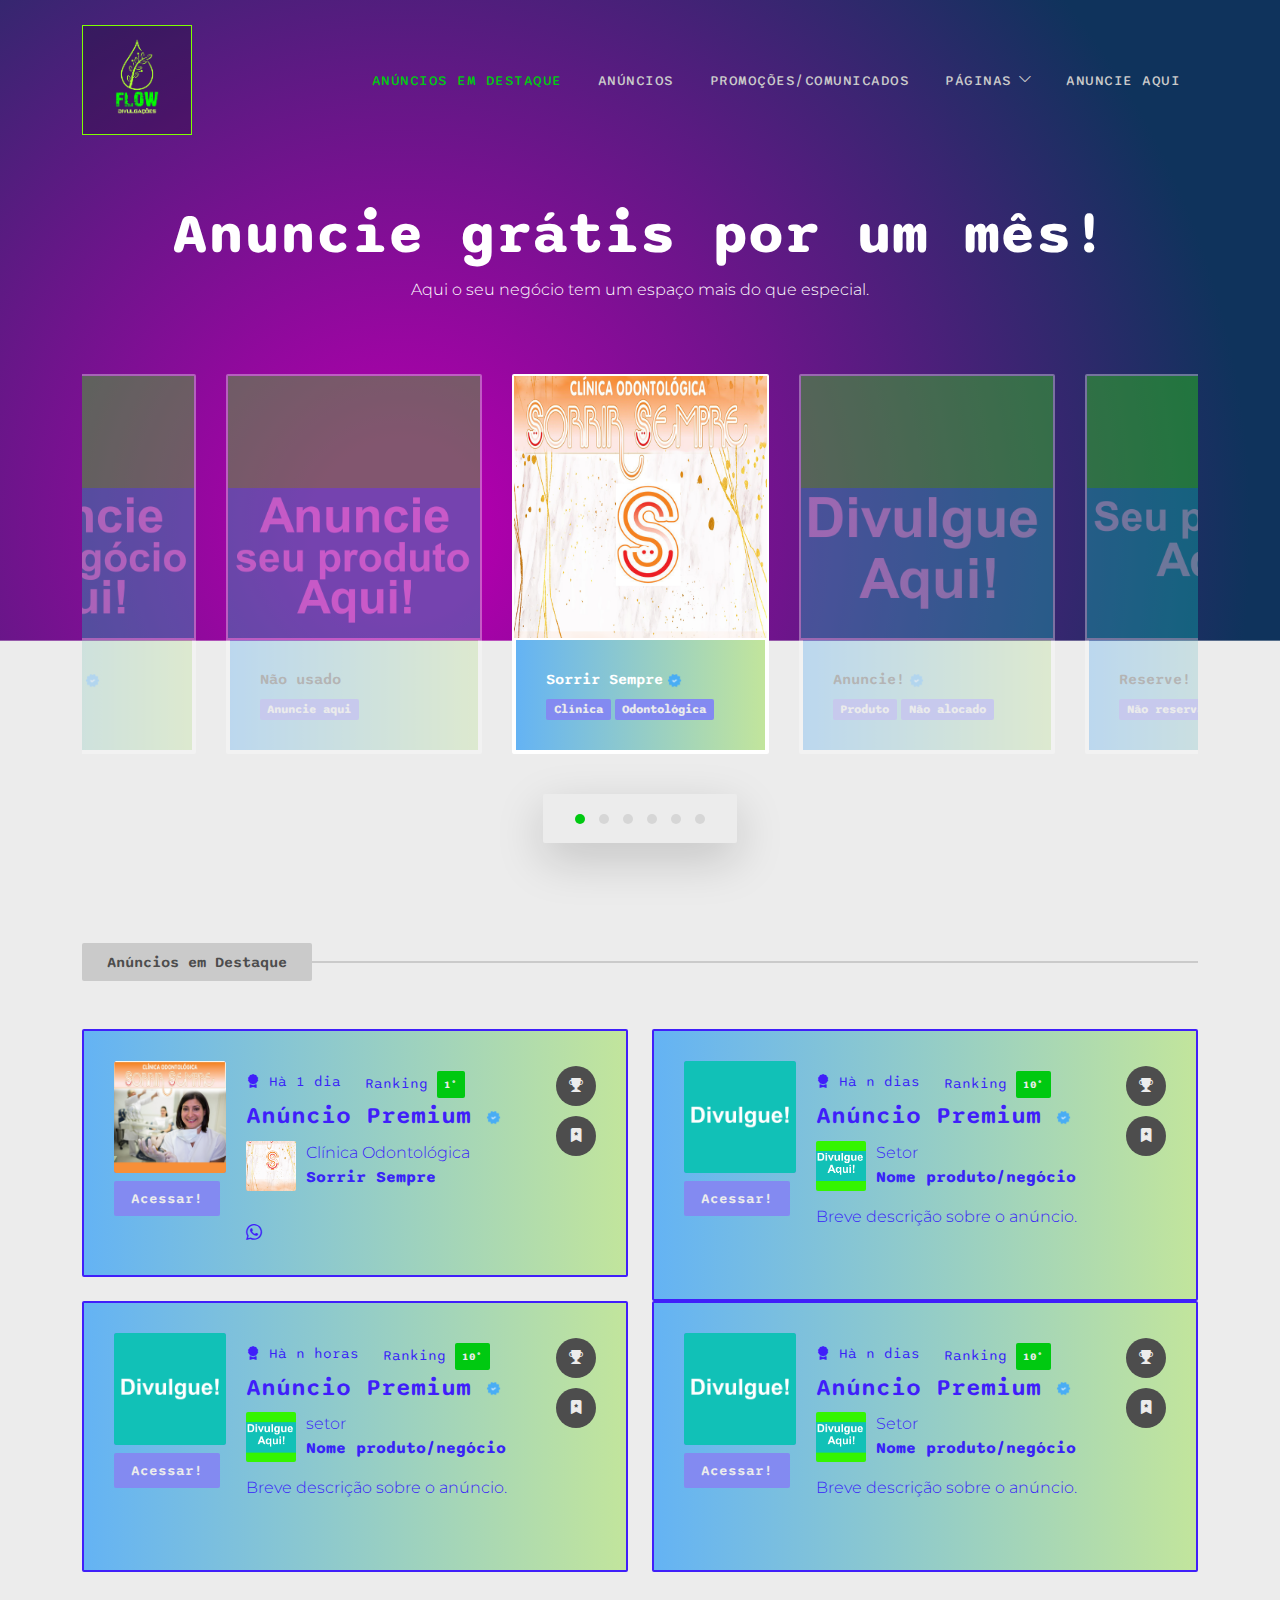
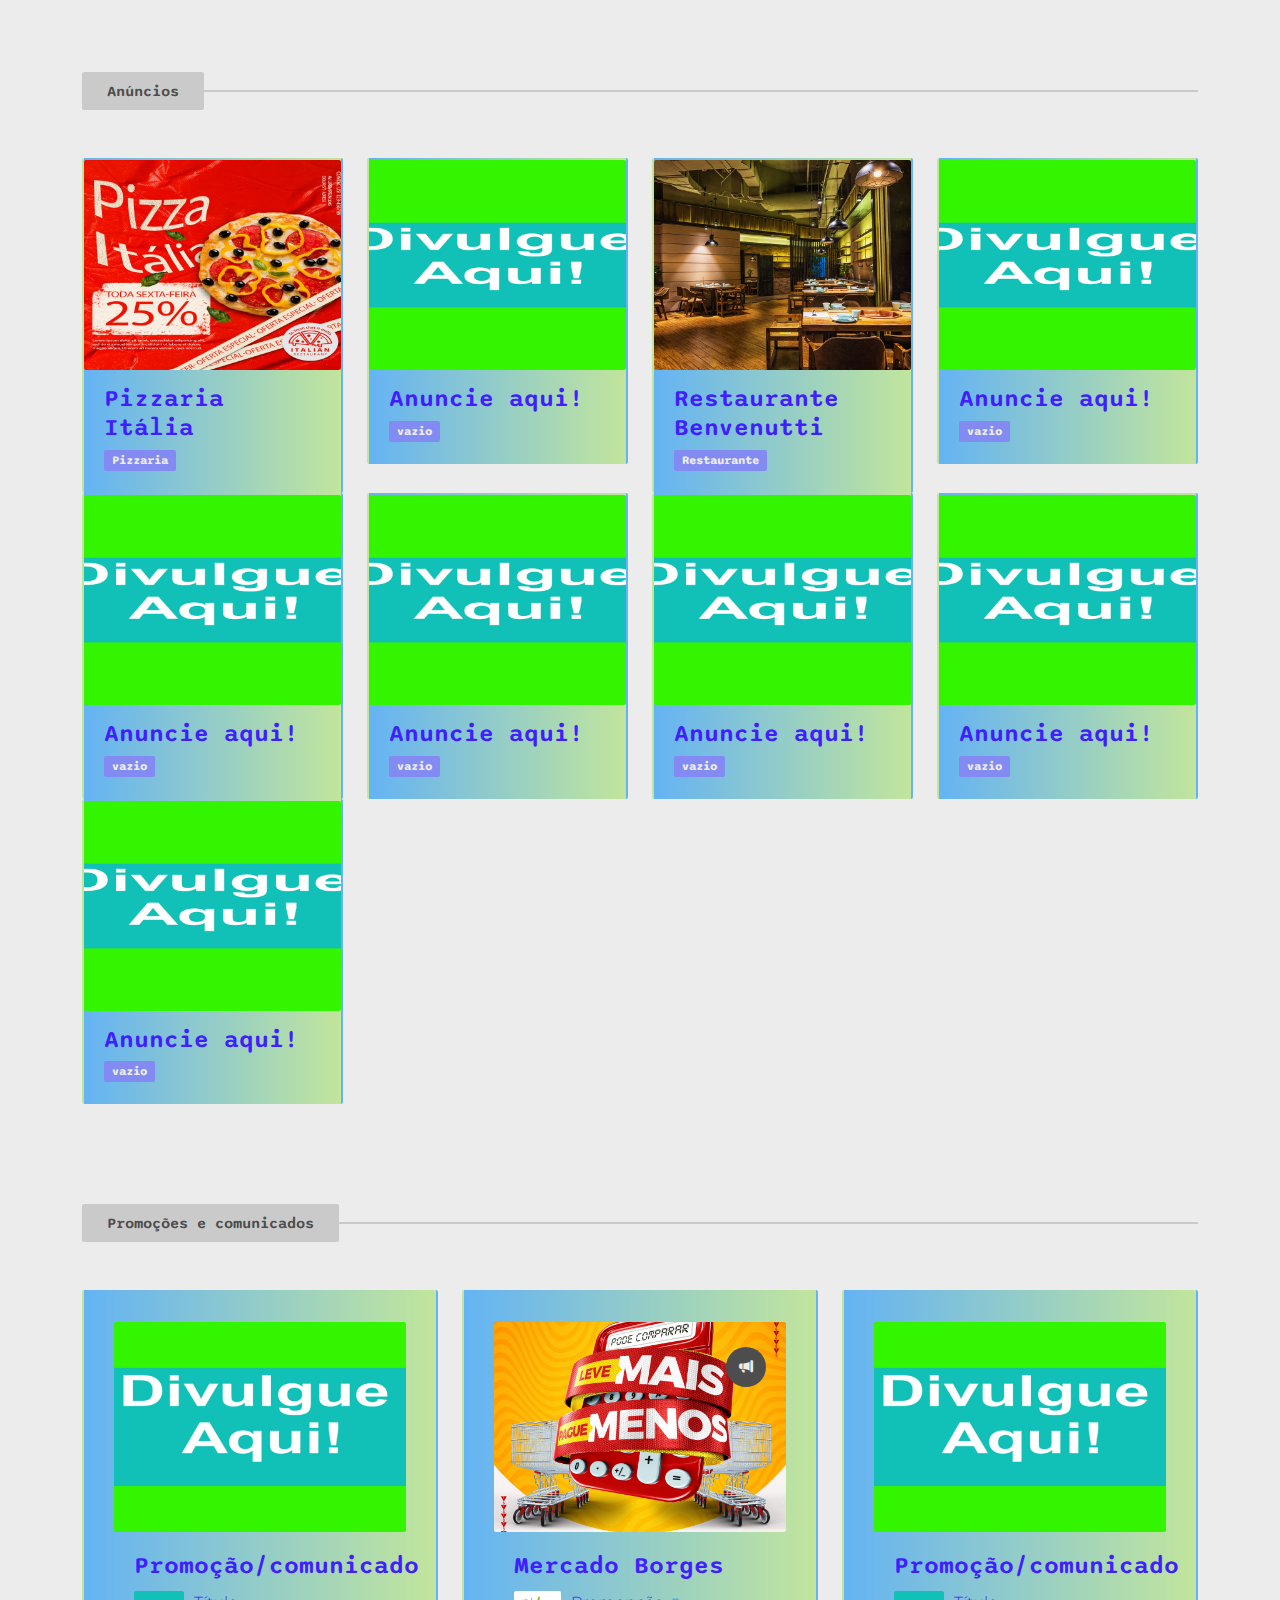
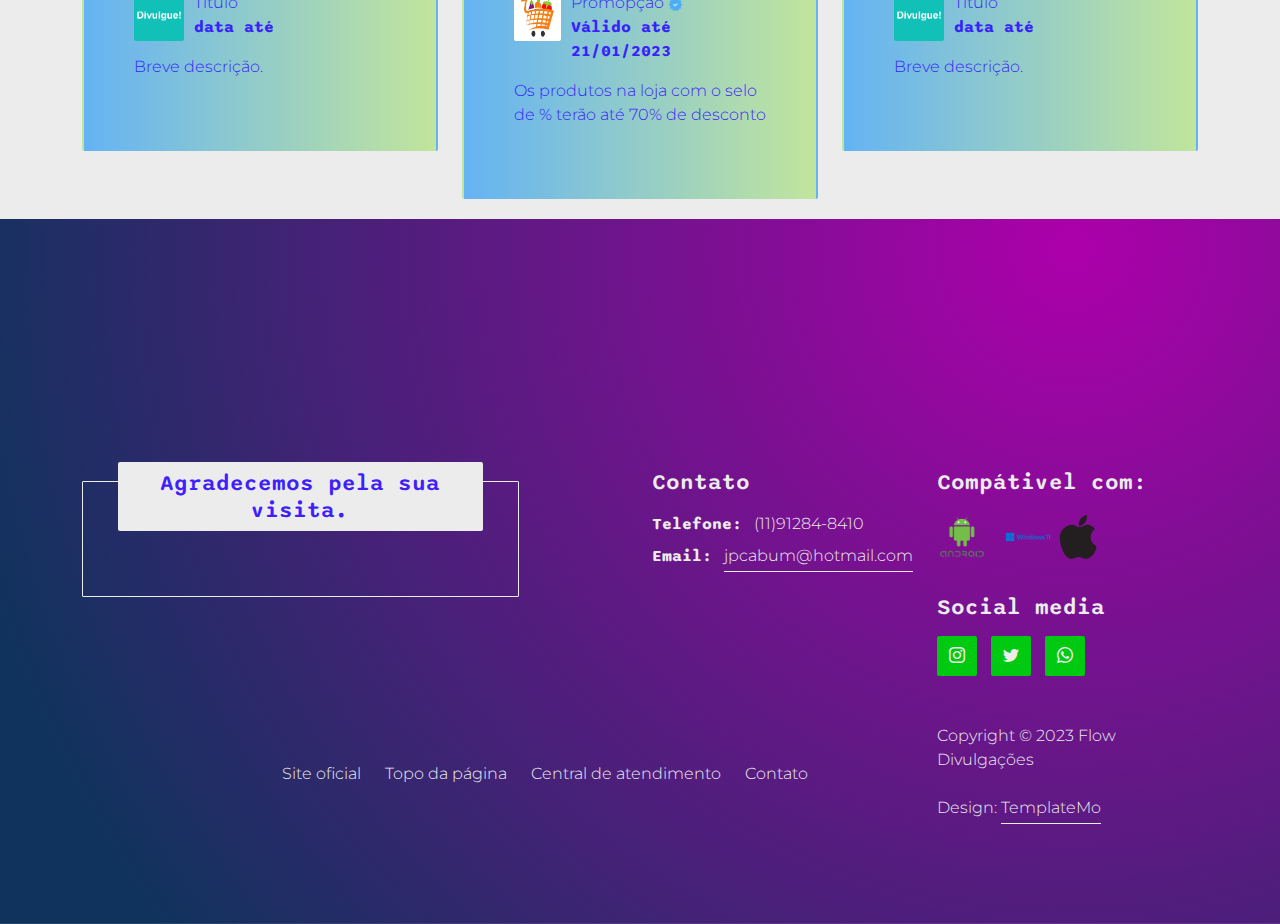
==== commit 5be03d9f: "Add files via upload" ====
--- a/index.html
+++ b/index.html
@@ -105,9 +105,7 @@
 
                         <div class="col-lg-12 col-12">
                             <div class="text-center mb-5 pb-2">
-
-
-                                
+                              
                                 <h1 class="text-white">Anuncie grátis por um mês!</h1>
 
                                 <p class="text-white">Aqui o seu negócio tem um espaço mais do que especial.</p>
@@ -123,10 +121,14 @@
                                     <img src="images/profile/1.png" class="owl-carousel-image img-fluid" alt="">
 
                                     <div class="owl-carousel-info">
+                                        
                                         <h4 class="mb-2">
+                                            <div class="cor">
                                             Sorrir Sempre
                                             <img src="images/verified.png" class="owl-carousel-verified-image img-fluid" alt="">
+                                        </div>
                                         </h4>
+                                    
 
                                         <span class="badge">Clínica</span>
 
@@ -176,7 +178,7 @@
                                         </ul>
                                     </div>
                                 </div>
-
+                                
                                 <div class="owl-carousel-info-wrap item">
                                     <img src="images/profile/reserva2.png" class="owl-carousel-image img-fluid" alt="">
 
@@ -204,7 +206,7 @@
                                         </ul>
                                     </div>
                                 </div>
-
+                                
                                 <div class="owl-carousel-info-wrap item">
                                     <img src="images/profile/reserva3.png" class="owl-carousel-image img-fluid" alt="">
 
@@ -226,7 +228,8 @@
                                         </ul>
                                     </div>
                                 </div>
-
+                                
+                                
                                 <div class="owl-carousel-info-wrap item">
                                     <img src="images/profile/reserva4.png" class="owl-carousel-image img-fluid" alt="">
 
@@ -258,7 +261,7 @@
                                     <div class="owl-carousel-info">
                                         <h4 class="mb-2">Não usado</h4>
 
-                                        <span class="badge">Agurdando</span>
+                                        <span class="badge">Anuncie aqui</span>
                                     </div>
 
                                     <div class="social-share">
--- a/css/templatemo-pod-talk.css
+++ b/css/templatemo-pod-talk.css
@@ -31,15 +31,15 @@
   --h1-font-size:                 58px;
   --h2-font-size:                 46px;
   --h3-font-size:                 32px;
-  --h4-font-size:                 28px;
+  --h4-font-size:                 15px;
   --h5-font-size:                 24px;
   --h6-font-size:                 22px;
   --p-font-size:                  16px;
   --menu-font-size:               14px;
 
-  --border-radius-large:          100px;
-  --border-radius-medium:         20px;
-  --border-radius-small:          10px;
+  --border-radius-large:          2px;
+  --border-radius-medium:         2px;
+  --border-radius-small:          1px;
 
   --font-weight-light:            300;
   --font-weight-normal:           400;
@@ -251,7 +251,7 @@
   SITE HEADER              
 -----------------------------------------*/
 .site-header {
-  background-image:url("images/footer.jpg")  linear-gradient(to bottom, #6d6027, #d3cbb8);
+  background-image:url("../images/footer.jpg")  linear-gradient(to bottom, #6d6027, #d3cbb8);
   background-repeat: no-repeat;
   background-size: cover;
   background-position: center;
@@ -485,7 +485,7 @@
   CAROUSEL        
 -----------------------------------------*/
 .hero-section {
-  background-image:url("images/footer.jpg"), radial-gradient( circle farthest-corner at 32.7% 82.7%,  rgba(173,0,171,1) 8.3%, rgba(15,51,92,1) 79.4% );
+  background-image:url("../images/footer.jpg"), radial-gradient( circle farthest-corner at 32.7% 82.7%,  rgba(173,0,171,1) 8.3%, rgba(15,51,92,1) 79.4% );
   background-repeat: no-repeat;
   background-size: 108% 76%;
   background-position: top;
@@ -502,7 +502,7 @@
 
 .owl-carousel .owl-item .owl-carousel-verified-image {
   display: inline-block;
-  width: 30px;
+  width: 15px;
   height: auto;
   position: relative;
   right: 5px;
@@ -510,7 +510,7 @@
 
 .verified-image {
   display: inline-block;
-  width: 20px;
+  width: 15px;
   height: auto;
 }
 
@@ -524,14 +524,17 @@
 
 .owl-carousel-info-wrap {
   border-radius: var(--border-radius-medium);
+  border: solid 2px white;
   position: relative;
   overflow: hidden;
   text-align: left;
 }
 
 .owl-carousel-info {
-  background-color: var(--section-bg-color);
-  box-shadow: 0 1rem 3rem rgba(0,0,0,.175);
+  background: #c2e59c;  /* fallback for old browsers */
+background: -webkit-linear-gradient(to right, #64b3f4, #c2e59c);  /* Chrome 10-25, Safari 5.1-6 */
+background: linear-gradient(to right, #64b3f4, #c2e59c); /* W3C, IE 10+/ Edge, Firefox 16+, Chrome 26+, Opera 12+, Safari 7+ */
+  border: solid 2px white;
   position: absolute;
   bottom: 0;
   right: 0;
@@ -608,6 +611,10 @@
   CUSTOM BLOCK              
 -----------------------------------------*/
 .custom-block {
+background: #c2e59c;  /* fallback for old browsers */
+background: -webkit-linear-gradient(to right, #64b3f4, #c2e59c);  /* Chrome 10-25, Safari 5.1-6 */
+background: linear-gradient(to right, #64b3f4, #c2e59c); /* W3C, IE 10+/ Edge, Firefox 16+, Chrome 26+, Opera 12+, Safari 7+ */
+
   border: 2px solid var(--primary-color);
   border-radius: var(--border-radius-medium);
   position: relative;
@@ -705,6 +712,9 @@
   font-size: var(--menu-font-size);
   padding: 7px 15px;
 }
+.cor{
+  color: white;
+}
 
 .custom-block .custom-block-info + div .badge {
   background-color: var(--dark-color);
@@ -1013,7 +1023,7 @@
   SITE FOOTER              
 -----------------------------------------*/
 .site-footer {
-  background-image: url("images/footer.jpg"), radial-gradient( circle farthest-corner at 83.7% 4.3%,  rgba(173,0,171,1) 0%, rgba(15,51,92,1) 90% );
+  background-image: url("../images/footer.jpg"), radial-gradient( circle farthest-corner at 83.7% 4.3%,  rgba(173,0,171,1) 0%, rgba(15,51,92,1) 90% );
   background-size: cover;
   background-position: center;
   margin-top: -80px;
